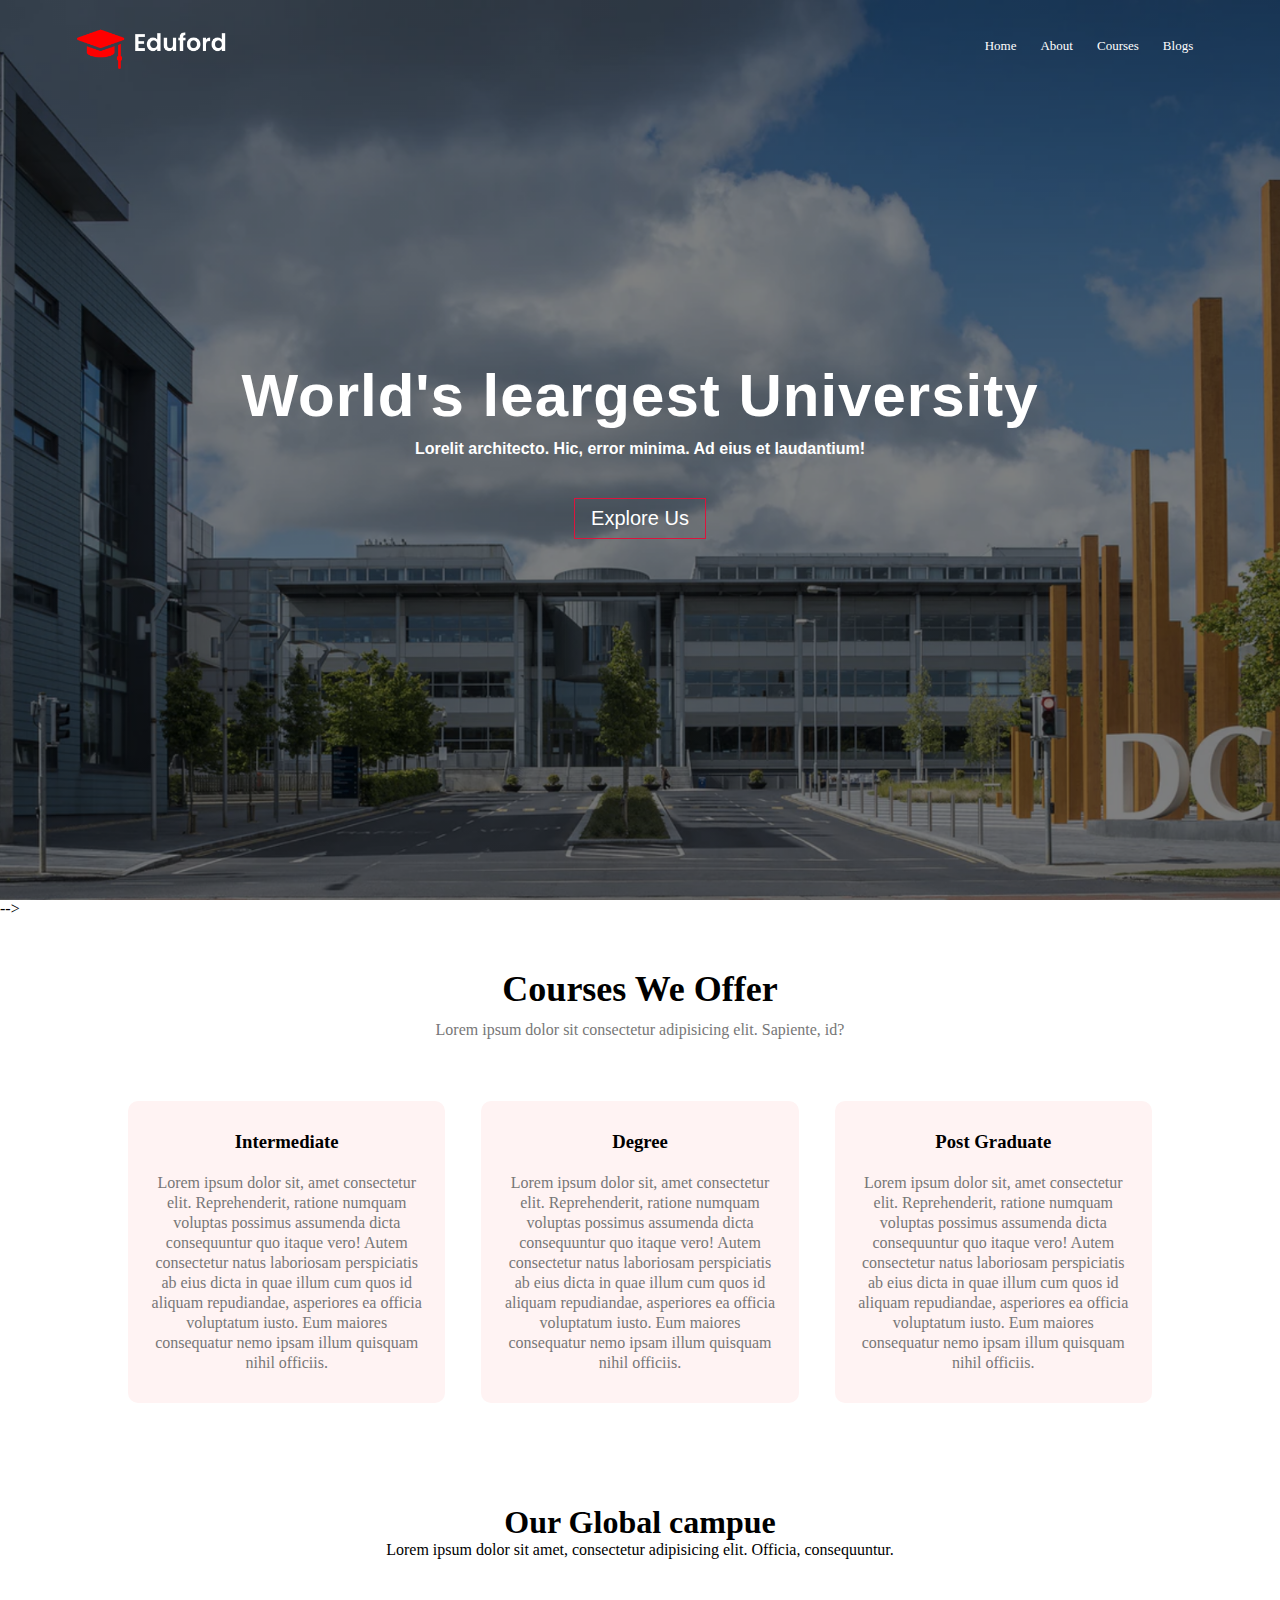
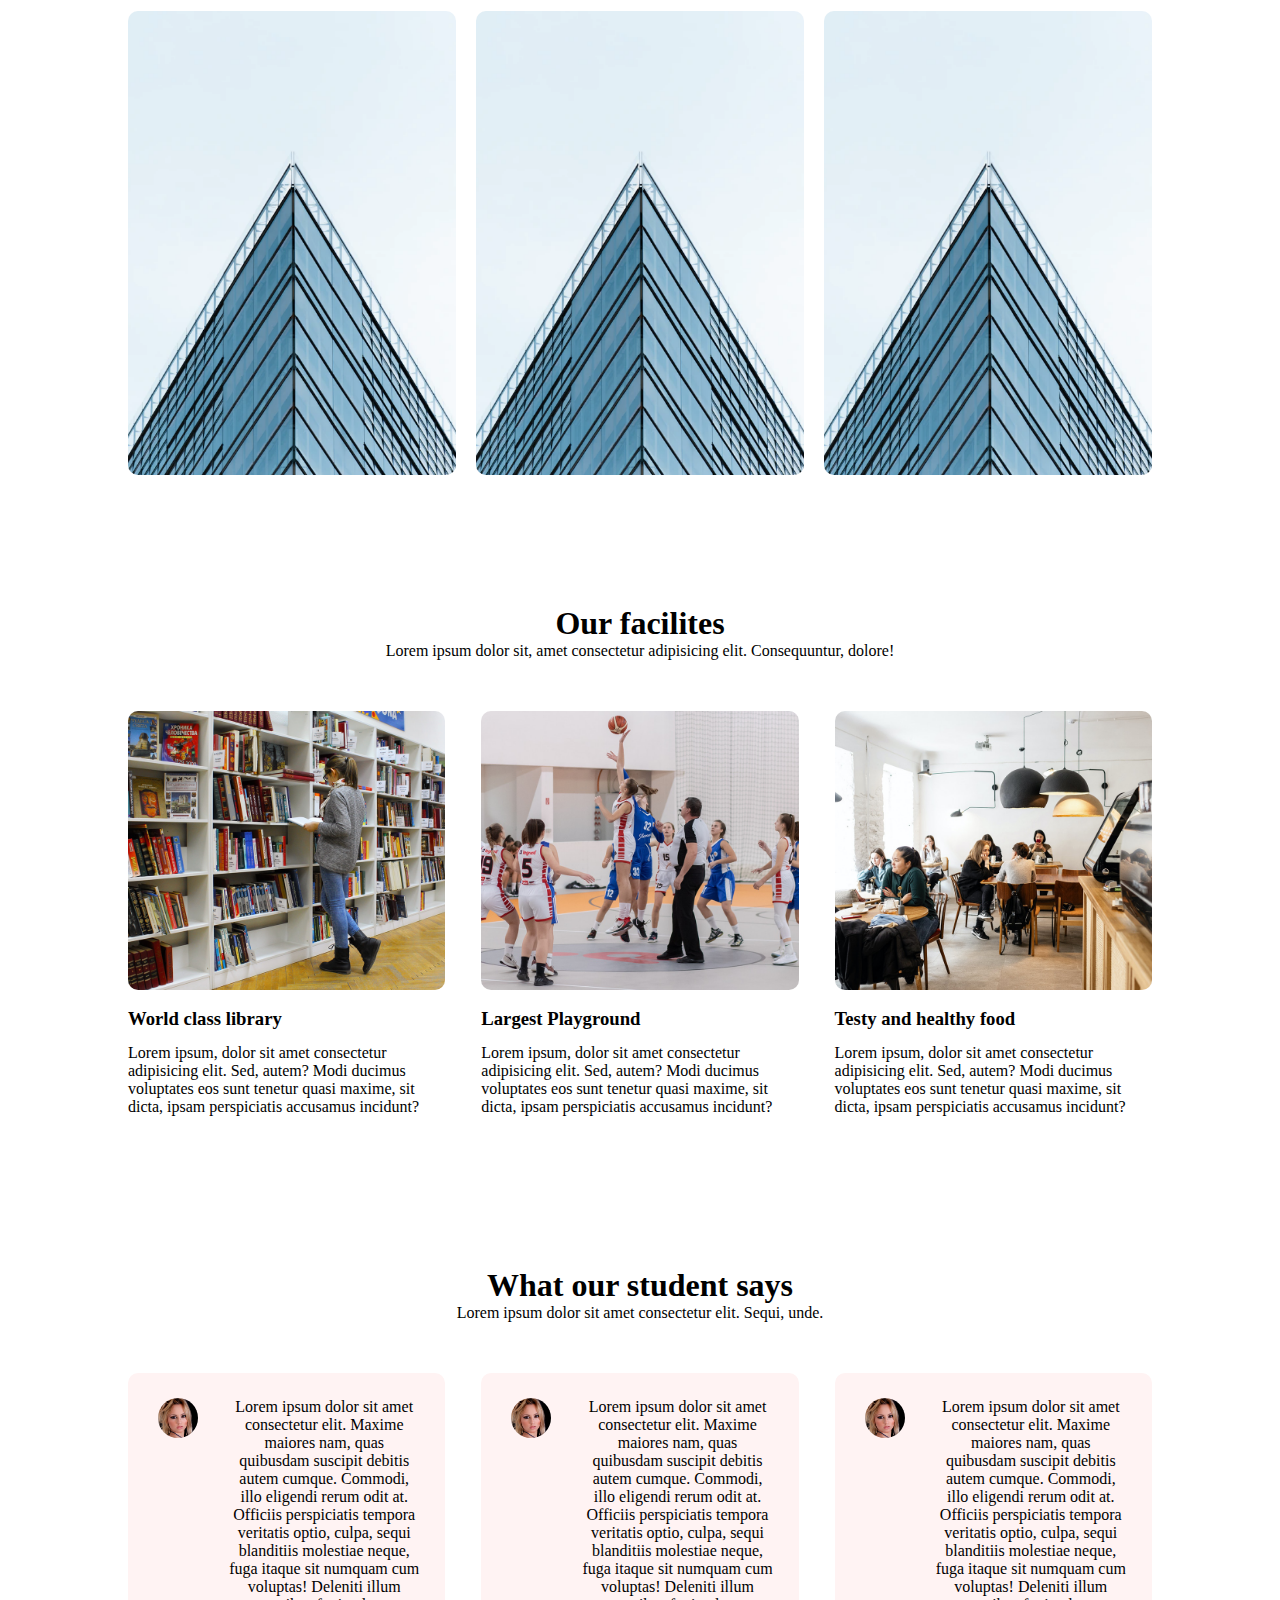
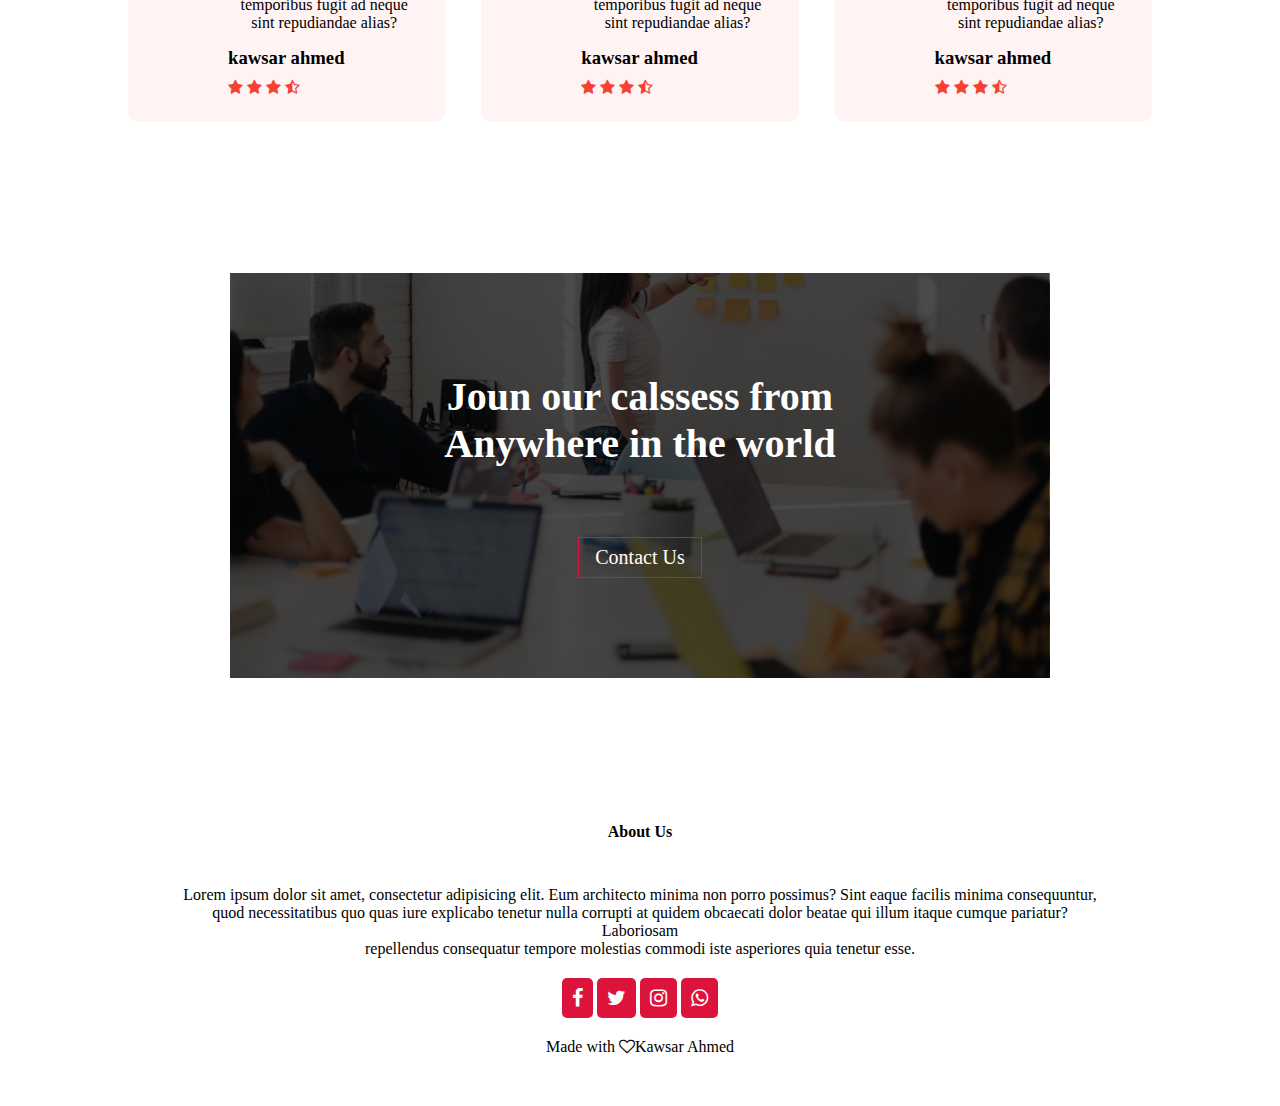
==== index.html @ 9472963b "init" ====
<!DOCTYPE html>
<html lang="en">
<head>
    <meta charset="UTF-8">
    <meta http-equiv="X-UA-Compatible" content="IE=edge">
    <meta name="viewport" content="width=device-width, initial-scale=1.0">
    <title>College website</title>
    <link rel="stylesheet" href="style.css">
    <link rel="stylesheet" href="fontawesome/css/font-awesome.min.css">
</head>
<body>
 <section class="header"> 
     <nav>
         <a href="index.html"><img src="images/logo.png" alt=""></a>
         <div class="nav-links">

            <i onclick="hidemenu()" class="fa fa-times"></i>
             
             <ul>
                 <li><a href="index.html">Home</a></li>
                 <li><a href="about.html">About</a></li>
                 <li><a href="courses.html">Courses</a></li>
                 <li><a href="blogs.html">Blogs</a></li>
             </ul>
         </div>
         <i onclick="showmenu()" class="fa fa-bars"></i>
     </nav>
     

     <div class="textbox">
         <h1>World's leargest University </h1>
         <p>Lorelit architecto. Hic, error minima.
              Ad eius et laudantium! </p>
              <a href="" class="hero-btn">Explore Us</a>
     </div>
 </section> -->

 <!-- Our courses section start -->

 <section class="courses">
     <h1> Courses We Offer</h1>
     <p>Lorem ipsum dolor sit 
          consectetur adipisicing elit. Sapiente, id?</p> 

    <div class="row">
        <div class="course-col">
            <h3>Intermediate</h3>
            <p>Lorem ipsum dolor sit, amet consectetur 
             elit. Reprehenderit, ratione numquam voluptas possimus assumenda dicta consequuntur quo itaque vero! Autem consectetur natus laboriosam perspiciatis ab 
                  eius dicta in quae illum cum quos id aliquam repudiandae, asperiores ea officia voluptatum iusto. Eum maiores consequatur nemo ipsam illum quisquam nihil officiis.</p>
        </div> 
        <div class="course-col">
            <h3>Degree</h3>
            <p>Lorem ipsum dolor sit, amet consectetur 
             elit. Reprehenderit, ratione numquam voluptas possimus assumenda dicta consequuntur quo itaque vero! Autem consectetur natus laboriosam perspiciatis ab 
                  eius dicta in quae illum cum quos id aliquam repudiandae, asperiores ea officia voluptatum iusto. Eum maiores consequatur nemo ipsam illum quisquam nihil officiis.</p>
        </div>

        <div class="course-col">
            <h3>Post Graduate</h3>
            <p>Lorem ipsum dolor sit, amet consectetur 
             elit. Reprehenderit, ratione numquam voluptas possimus assumenda dicta consequuntur quo itaque vero! Autem consectetur natus laboriosam perspiciatis ab 
                  eius dicta in quae illum cum quos id aliquam repudiandae, asperiores ea officia voluptatum iusto. Eum maiores consequatur nemo ipsam illum quisquam nihil officiis.</p>
        </div>

    </div>
 </section>

<!-- =======courses section end======= -->


<!-- =======campus secton start======= -->

<section class="campus">
    <h1>Our Global campue</h1>
    <p>Lorem ipsum dolor sit amet, consectetur adipisicing elit. Officia, consequuntur.</p>
      
    <div class="row">
        <div class="campus-col">
            <img src="images/london.png " alt="">
            <div class="layer">
                <h2>London</h2>
            </div>
        </div>
    <div class="campus-col">
            <img src="images/london.png " alt="">
            <div class="layer">
                <h2>London</h2>
            </div>
      </div>

      <div class="campus-col">
        <img src="images/london.png " alt="">
        <div class="layer">
            <h2>London</h2>
        </div>
    </div>


    </div>
</section>


<!-- =======campus section end ======= -->
<!-- =======our facilitys starts ======= -->

<section class="facilities">
    <h1> Our facilites</h1>
    <p>Lorem ipsum dolor sit, amet consectetur adipisicing elit. Consequuntur, dolore!</p>    
     <div class="row">
         <div class="facilites-col">
             <img src="images/library.png" alt="">
             <h3>World class library</h3>
             <p>Lorem ipsum, dolor sit amet consectetur adipisicing elit. Sed, autem? Modi ducimus voluptates eos sunt tenetur quasi maxime, 
             sit dicta, ipsam perspiciatis accusamus incidunt?</p>
         </div>
         <div class="facilites-col">
            <img src="images/basketball.png" alt="">
            <h3>Largest Playground</h3>
            <p>Lorem ipsum, dolor sit amet consectetur adipisicing elit. Sed, autem? Modi ducimus voluptates eos sunt tenetur quasi maxime, 
            sit dicta, ipsam perspiciatis accusamus incidunt?</p>
        </div>
        <div class="facilites-col">
            <img src="images/cafeteria.png" alt="">
            <h3>Testy and healthy food</h3>
            <p>Lorem ipsum, dolor sit amet consectetur adipisicing elit. Sed, autem? Modi ducimus voluptates eos sunt tenetur quasi maxime, 
            sit dicta, ipsam perspiciatis accusamus incidunt?</p>
        </div>

        </div>
</section>
<!-- =========Facilitys end ========================= -->
<!-- =========Testemonial start============ -->

<section class="testimonials">
    <h1>What our student says</h1>
    <p>Lorem ipsum dolor sit amet consectetur 
    elit. Sequi, unde.</p>

    <div class="row">
        <div class="testimonial-col">
            <img src="images/user1.jpg" alt="">
            <div>
                <p>
                    Lorem ipsum dolor sit amet consectetur 
                     elit. Maxime maiores nam, quas quibusdam suscipit
                      debitis autem cumque. Commodi, illo eligendi 
                       rerum odit at. Officiis perspiciatis tempora veritatis optio, culpa, sequi blanditiis molestiae neque, fuga itaque sit numquam cum voluptas! Deleniti illum 
                     temporibus fugit ad neque sint repudiandae alias?
                </p>
                <h3> kawsar ahmed</h3>
                <i class="fa fa-star"></i>
                <i class="fa fa-star"></i>
                <i class="fa fa-star"></i>
                <i class="fa fa-star-half-o"></i>


            </div>
        </div> 
        <div class="testimonial-col">
            <img src="images/user1.jpg" alt="">
            <div>
                <p>
                    Lorem ipsum dolor sit amet consectetur 
                     elit. Maxime maiores nam, quas quibusdam suscipit
                      debitis autem cumque. Commodi, illo eligendi 
                       rerum odit at. Officiis perspiciatis tempora veritatis optio, culpa, sequi blanditiis molestiae neque, fuga itaque sit numquam cum voluptas! Deleniti illum 
                     temporibus fugit ad neque sint repudiandae alias?
                </p>
                <h3> kawsar ahmed</h3> 
                <i class="fa fa-star"></i>
                <i class="fa fa-star"></i>
                <i class="fa fa-star"></i>
                <i class="fa fa-star-half-o"></i>
            </div>
        </div>

        <div class=" testimonial-col">
            <img src="images/user1.jpg" alt="">
            <div>
                <p>
                    Lorem ipsum dolor sit amet consectetur 
                     elit. Maxime maiores nam, quas quibusdam suscipit
                      debitis autem cumque. Commodi, illo eligendi 
                       rerum odit at. Officiis perspiciatis tempora veritatis optio, culpa, sequi blanditiis molestiae neque, fuga itaque sit numquam cum voluptas! Deleniti illum 
                     temporibus fugit ad neque sint repudiandae alias?
                </p>
                <h3> kawsar ahmed</h3>
                <i class="fa fa-star"></i>
                <i class="fa fa-star"></i>
                <i class="fa fa-star"></i>
                <i class="fa fa-star-half-o"></i>
            </div>
        </div>

    </div>
</sectiion>

<!-- ============ Testimonial section start=========================== -->


<!-- ============ call to action section=========================== -->
<section class="cta">
    <h1> Joun our calssess from <br> Anywhere in the world </h1>
    <a href="" class="hero-btn">Contact Us</a>

</section>

<!-- =============cta end============ -->



<!-- =============foooter sectioon start============== -->
<section class="footer">
    <h4> About Us </h4>
    <p>Lorem ipsum dolor sit amet, consectetur adipisicing elit. Eum architecto minima non porro possimus? Sint eaque facilis minima consequuntur, quod necessitatibus quo quas iure explicabo tenetur nulla corrupti at quidem obcaecati dolor beatae qui illum itaque cumque pariatur? Laboriosam <br>
     repellendus consequatur tempore molestias commodi iste asperiores 
     quia tenetur esse.</p>
     <div class="icons">
        <i class="fa fa-facebook"></i>
        <i class="fa fa-twitter"></i>
        <i class="fa fa-instagram"></i>
        <i class="fa fa-whatsapp"></i>
         
     </div>
    
     <p> Made with <i class="fa fa-heart-o"></i>Kawsar Ahmed</p>
</section>
<!-- =============foooter sectioon End============== -->








 <script>
     var navlinks=document.querySelector(".nav-links")
     function hidemenu(){
        navlinks.style.right="-200px"

     }
     function showmenu(){
        navlinks.style.right="0"


     }
 </script>
</body>
</html>
---- style.css ----
*{
    margin: 0;
    padding: 0;
    box-sizing: border-box;
    
    

}
.header{
    height: 100vh;
    width: 100%;
    background-image: linear-gradient(rgba(0,0,0,0.5),
    rgba(0,0,0,0.5)),
    url(images/banner.png);
    background-position: center;
    background-size: cover;
    position: relative;
    
}

nav{
    display: flex;
    align-items: center;
    justify-content: space-between;
    padding: 2% 6%;
    
}
nav img{
    width: 150px;
}
.nav-links{
    flex: 1;
    text-align: right;
}
.nav-links ul li{
    list-style-type: none;
    display: inline-block;
    padding: 8px 10px;
    
    position: relative;
}
.nav-links ul li::after{
    content: '';
    width: 0%;
    height: 2px;
    background-color: crimson;
    display: block;
    margin: 3px auto;
    transition: .5s;

}
.nav-links ul li:hover::after{
    width: 100%;
}
.nav-links ul li a{
    color: white;
    text-decoration: none;
    font-size: 13px;

}

.textbox{
    color: #fff;
    width: 90%;
    
    text-align: center;
    position: absolute;
    
    
    position: absolute;
    top: 50%;
    left: 50%;
    transform: translate(-50%,-50%);
    font-family:'Franklin Gothic Medium', 'Arial Narrow', Arial, sans-serif;
    


}
.textbox h1{
    letter-spacing: 1px;
    font-size: 60px;
}
.textbox p{
    font-weight: bold;
    color:#fff;
    padding: 10px 50px;
}
.hero-btn{
    border: 1px solid crimson;
    display: inline-block;
    padding: .5rem  1rem;
    color: white;
    font-size: 20px;
    margin-top: 30px;
    text-decoration: none;
    transition: .5s;
}
.hero-btn:hover{
    background-color: crimson;
}

.header .fa{
    display: none;
}

@media (max-width:700px){

    .header{
        overflow-x: hidden;
    }
 .nav-links ul li{
        display: block;
        padding:5px 10px;

        
    }
    
    .nav-links{
        position: absolute;
        height: 100vh;
        background-color: red;
        top: 0;
        right: -200px;
        width: 200px;
        z-index: 2;
        text-align: left;
        padding: 30px;
        transition: 1s;
        
    }

    .header .fa{
        display: block;
        color: white;
        
    }
    .textbox h1{
        font-size: 20px;
    }
    .textbox p{
        font-weight: normal;
        font-size: 13px;
    }
}


/* ==========our ourses start============= */
.courses{
    width: 80%;
    padding-top: 50px;
    text-align: center;
    margin: auto;

}
.courses h1{
    font-size: 36px;
    font-weight: 600;
}
.courses p{
     line-height: 20px;
     color: #777;
     padding:10px
}

.row{
    display: flex;
    margin-top: 5%;
    justify-content: space-between;

}

.course-col{
    flex-basis: 31%;
    border-radius: 10px;
    background-color:#fff3f3 ;
    margin-bottom: 5%;
    padding:20px 12px;
    transition: .5s;
    
}
h3{
    text-align: center;
    font-weight: 600;
    margin: 10px 0;
}
.course-col:hover{
    box-shadow: 0 0 20px 0px rgba(0,0,0,0.2);
}

@media(max-width:700px){
    .row{
        flex-direction: column;
    }
}

/*=======campus section=======*/

.campus{
    width: 80%;
    padding-top: 50px;
    text-align: center;
    margin:auto;
}
.campus-col{
    flex-basis: 32%;
    border-radius: 10px;
    margin-bottom: 30px;
    position: relative;
    overflow:hidden ;


}
.campus-col img{
    width: 100%;
    display: block;

}

.layer{
background: transparent;
height: 100%;
width: 100%;
position: absolute;
top: 0;
left: 0;
transition: 0.5s;

 
}
.layer:hover{
    background: rgba(226,0,0,0.7);
}
.layer h2{
    color:#fff;
    position: absolute;
    
    width: 100%;
    bottom: 0;
    left: 50%;
    transform: translateX(-50%);
    opacity: 0;
    transition: 0.5s;
}
.layer:hover h2{
    bottom: 49%;
    opacity: 1;
}


/* ====facilities ======*/

.facilities {
    width: 80%;
    margin: auto;
    text-align: center;
    padding-top: 100px;
    
    
}

.facilites-col{
    flex-basis: 31%;
    border-radius: 10px;
    padding-bottom: 5%;
    text-align: left;

}
.facilites-col img{
    width: 100%;
    border-radius: 10px;
}
.facilites-col p{
    padding: 0;
    text-align: left;

}
.facilites-col h3{
    text-align:left;
    margin-top: 14px;
    margin-bottom: 14px;

}


/* ===== Testemonials========= */

.testimonials{
    padding-top: 100px;
     
    width: 80%;
    margin: auto;
} 
.testimonials >h1,p{
    text-align: center;
}

.testimonial-col{
    flex-basis: 31%;
    border-radius: 10px;
    margin-bottom: 5%;
    background: #fff3f3;
    padding: 25px;
    cursor: pointer;
    display: flex;


}
.testimonial-col img{
       height: 40px;
       margin-left: 5px;
       margin-right: 30px;
       border-radius: 50%;
}

.testimonial-col p{
    padding: 0;
}
.testimonial-col h3{
    margin-top: 15px;
    text-align: left;

}

.testimonial-col .fa{
    text-align: left;
    color: #f44336;
}

@media (max-width:600px){
    .testimonial-col img{
        margin-left: 0;
        margin-right: 15px;
    }
}


/* ========== cta section================== */

.cta{
    text-align: center;
    width: 80%;
    margin: 100px auto;
    background-image: linear-gradient(rgba(0,0,0,0.7),
    rgba(0,0,0,0.7)),url(images/banner2.jpg);
    padding: 100px 0;
    
    background-position: center;
    background-size: cover;
    
}
.cta h1{
    color: white;
    margin-bottom: 40px;
    font-size: 40px;

}



@media (max-width:700px){

    .cta h1{
        font-size: 20px;
    }
}


/* ==================foter=============== */

.footer{
    text-align: center;
    width: 100%;
    padding: 30px 0;
}

.footer h4{
    margin-bottom: 25px;
    margin-top: 15px;
}
.footer p{
    padding: 20px 50px;
}
.icons .fa{
    color: white;
    font-size: 20px;
    background-color: crimson;
    border-radius: 5px;
    padding: 10px;

}


/* ==============about us page ============= */

.sub-header{
overflow-x: hidden;

height: 50vh;
width: 100%;
background-image: linear-gradient(rgba(0,0,0,0.5),
rgba(0,0,0,0.5)),
url(images/background.jpg);
background-position: center;
background-size: cover;
text-align: center;



}
.sub-header .fa{
    color: white;
}
.sub-header h1{
    color: #fff;
    font-size: 36px;
    margin-top: 50px;
}
.sub-header .fa{
    display: none;
}

@media(max-width:700px){
    .sub-header{
 
      overflow-x: hidden;
      position: relative;
    }
    
    .sub-header .fa{
        display: block;
    }
}

.about-us{
    width: 80%;
    margin: auto;
    padding-top: 80px;
    padding-bottom: 50px;
}

.about-col{
    flex-basis: 48%;
    padding: 30px 2px;
}
.about-col img{
    width: 100%;

}
.about-col h1{
    padding-top: 0;
    
}
.about-col p{
    padding: 15px 0 25px;
}

.red-btn{
border: 1px solod #f44336;
background: transparent;
color: #f44336;
}
.red-btn:hover{
    color: #fff;
}


/* ========blog-content=========== */
.blog-content{
    width: 80%;
    padding: 60px 0;
    margin: auto;

}
.blog-left{
    flex-basis: 65%;
}
.blog-left img{
    width: 100%;
}
.blog-left h2{
    color: #222;
    font-weight: 600;
    margin: 30px 0;
}
.blog-left p{
    text-align: left;
    padding: 0;
    color: #999;
}

.blog-right {
    flex-basis: 32%;
     
}

.blog-right h3{
    background-color: #f44336;
    color: #fff;
    padding: 7px 0;
    font-size: 16px;
    margin-bottom: 20px;
}
.blog-right div{
    display: flex;
    align-items: center;
    justify-content: space-between;
    color: #555;
    padding: 8px;
}

.comment-box{
    border: 1px solid #eee;
    margin:50px 0;
    padding: 10px 20px;
    text-align: left;
    
}
.comment-box h3{
    text-align: left;
}
.comment-form input, .comment-box textarea{
   width: 100%;
   padding: 10px;
   margin: 15px 0;
   background: #f0f0f0;
   border: 0;
   outline: none;
   text-align: left;

}
textarea{
    margin-left: -10px;
}
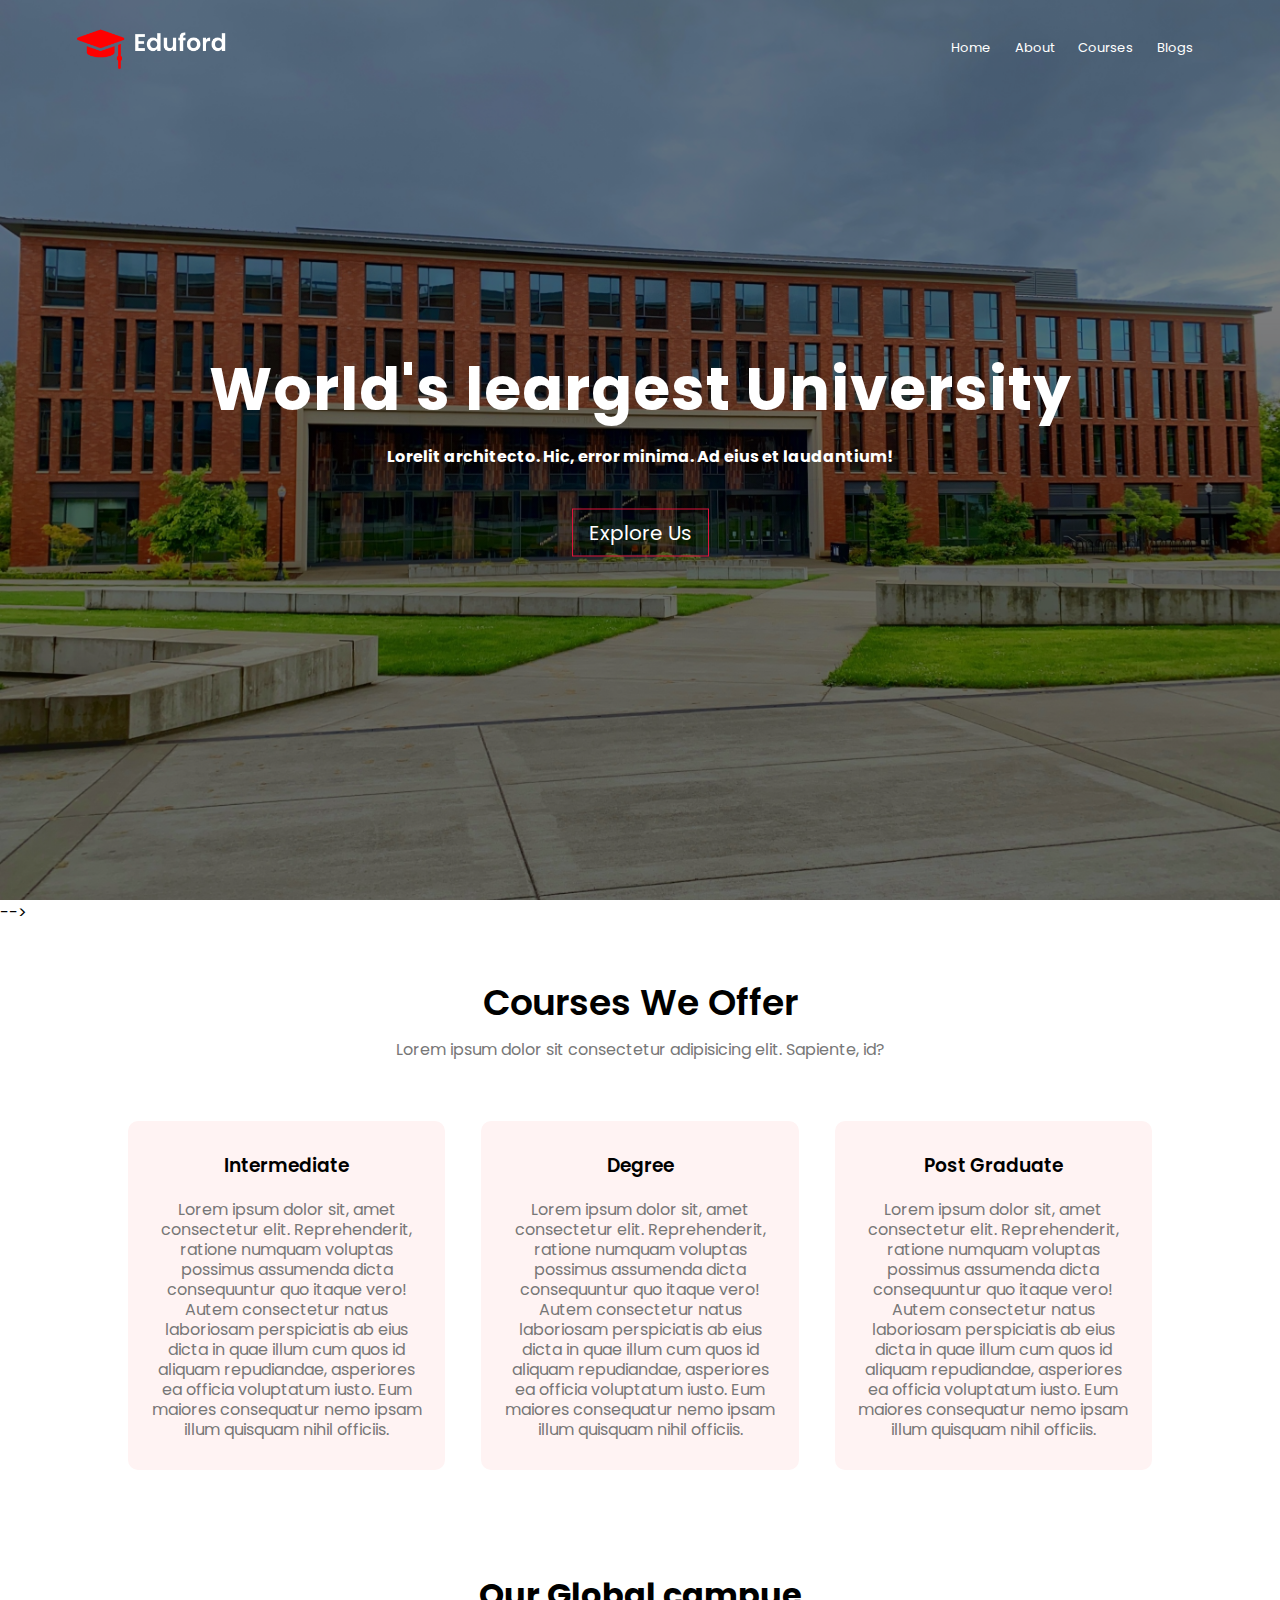
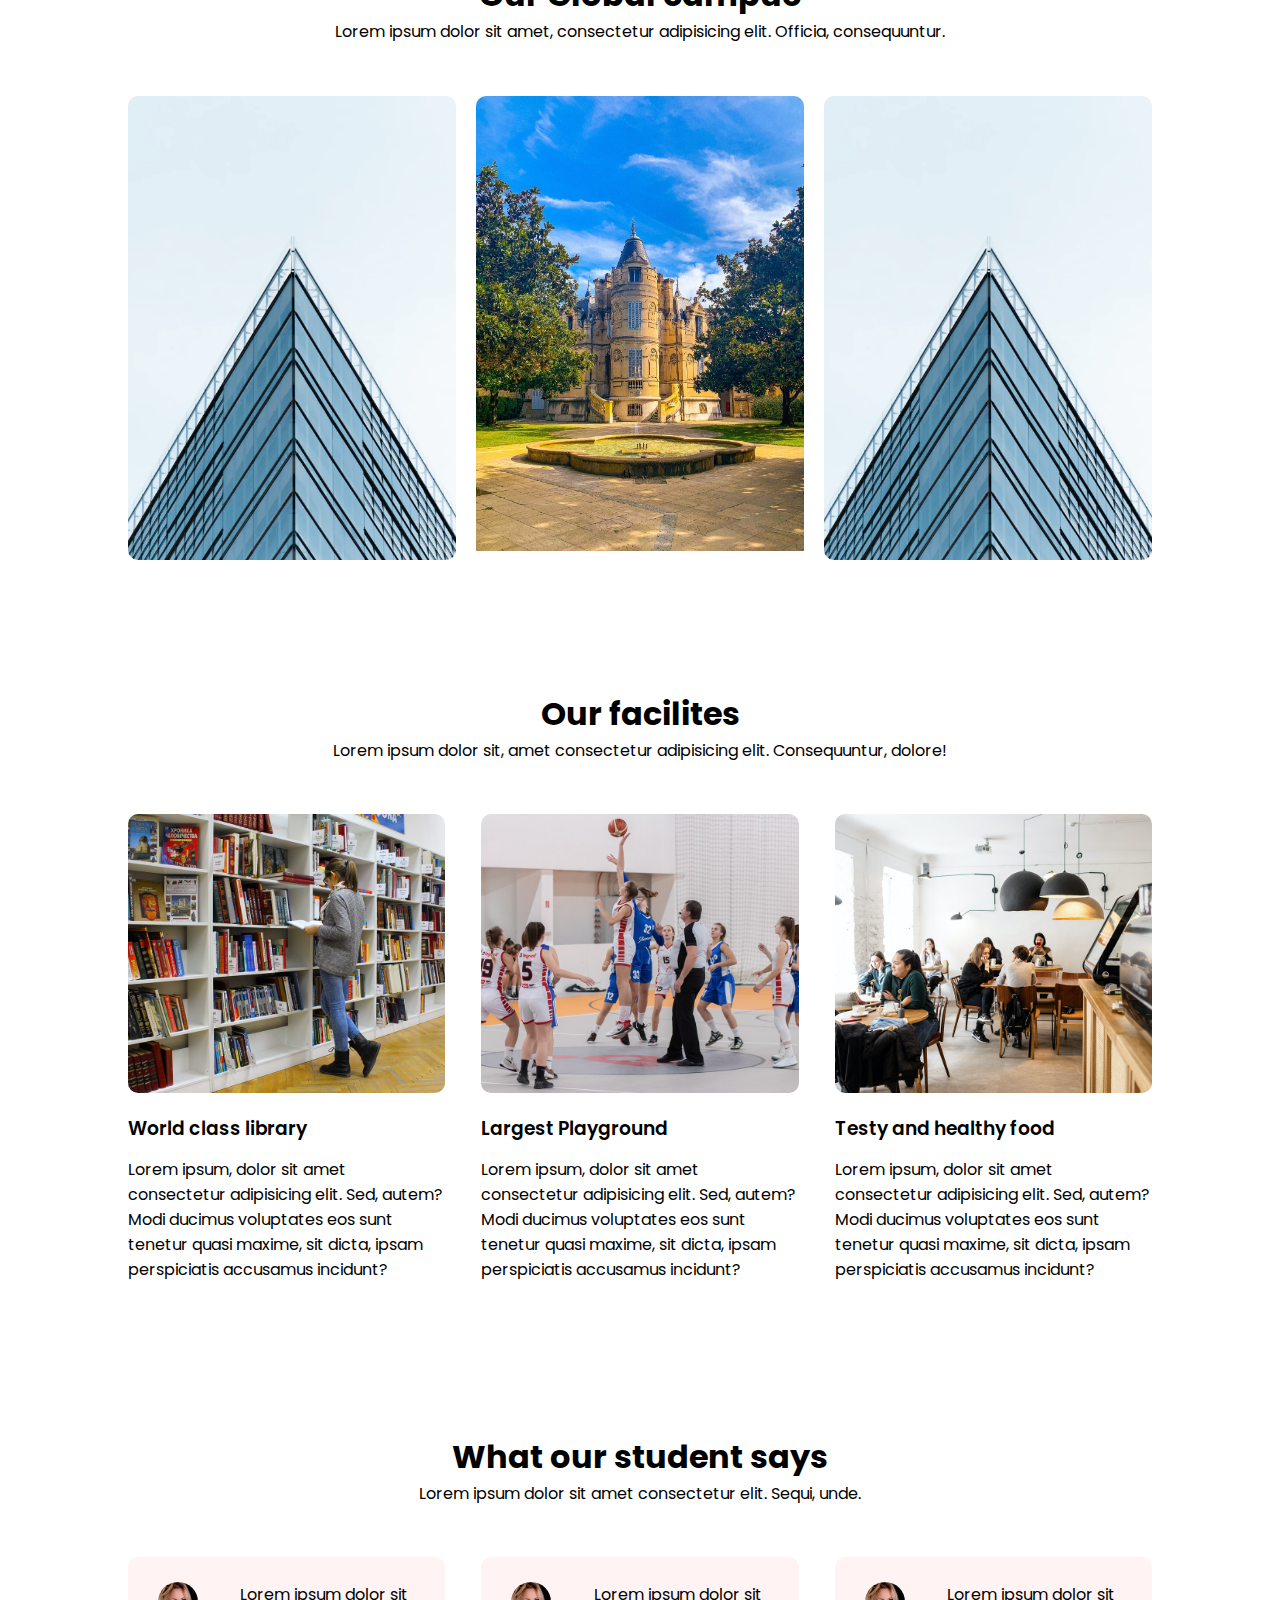
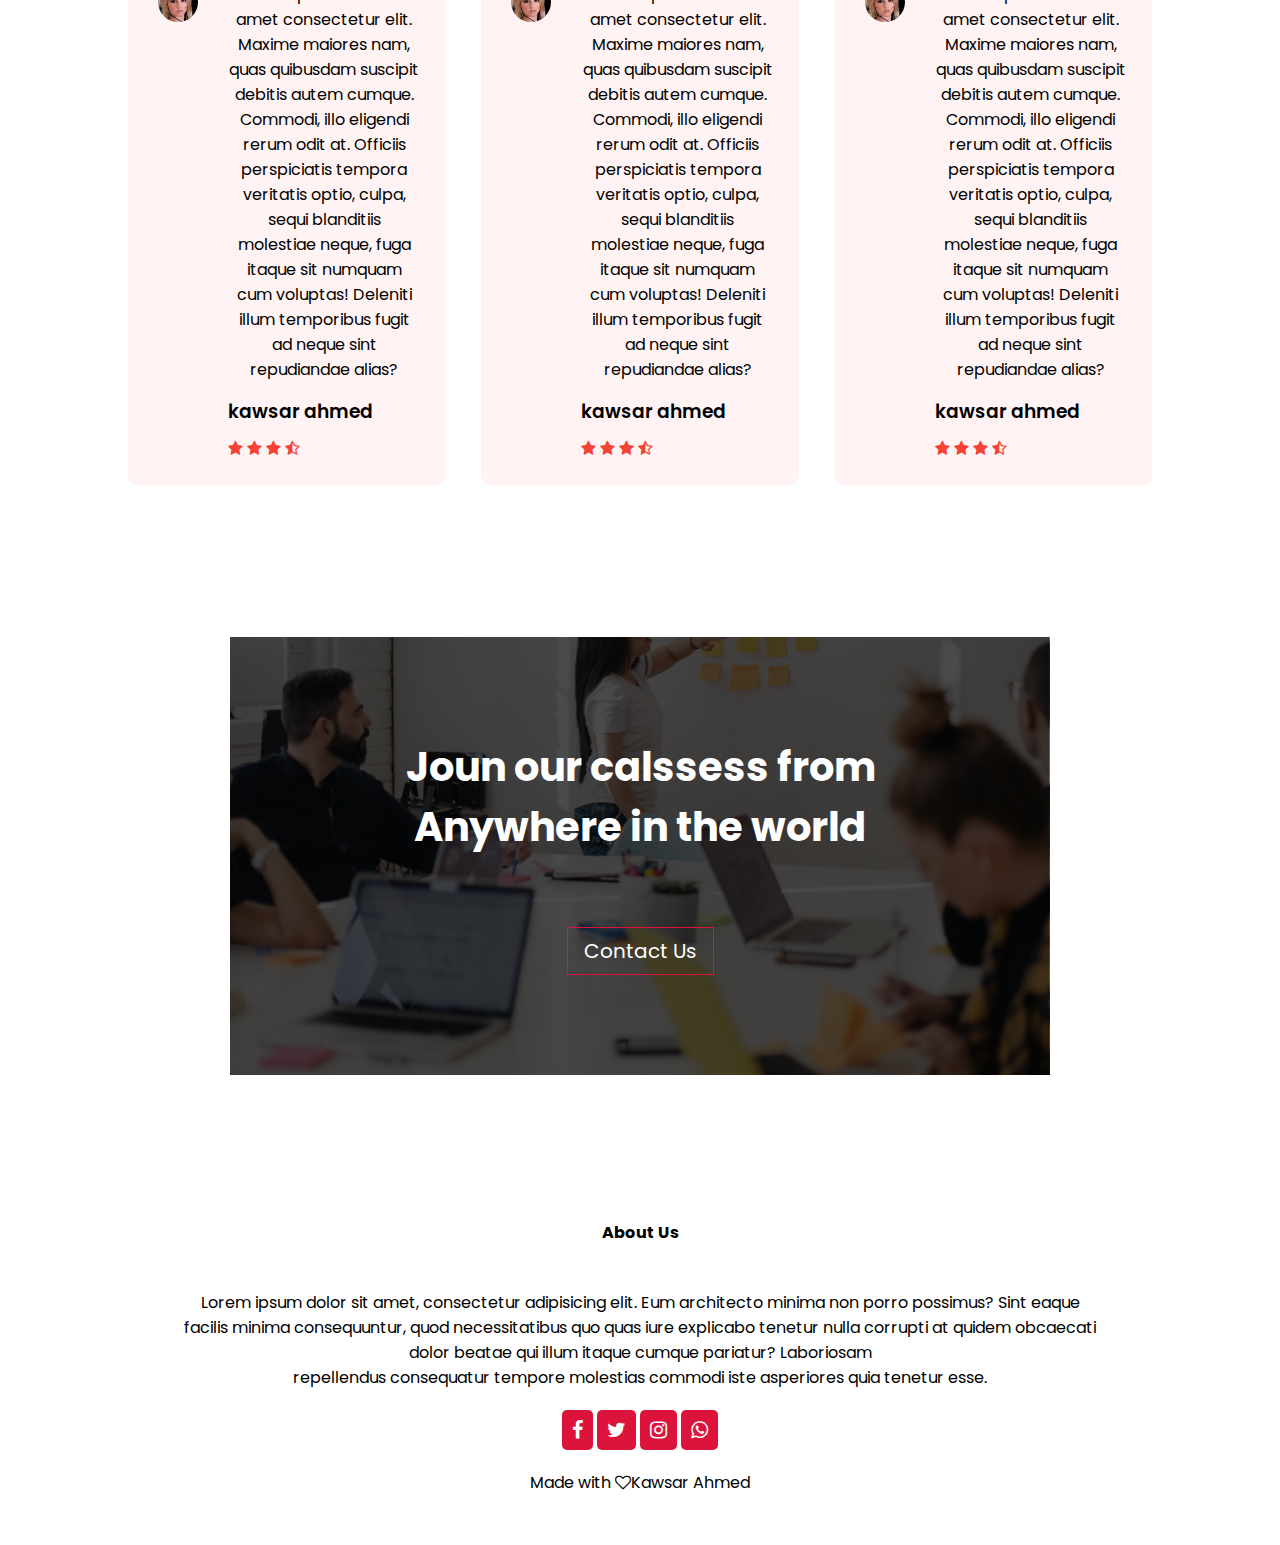
==== commit edbff90b: "bg chnage in style.css" ====
--- a/index.html
+++ b/index.html
@@ -83,7 +83,7 @@
             </div>
         </div>
     <div class="campus-col">
-            <img src="images/london.png " alt="">
+            <img src="images/campus1.jpg" alt="">
             <div class="layer">
                 <h2>London</h2>
             </div>
--- a/style.css
+++ b/style.css
@@ -1,7 +1,14 @@
+
+@import url('https://fonts.googleapis.com/css2?family=Poppins:wght@100;200&display=swap');
+
+
+
+
 *{
     margin: 0;
     padding: 0;
     box-sizing: border-box;
+    font-family: 'Poppins', sans-serif;
     
     
 
@@ -11,7 +18,7 @@
     width: 100%;
     background-image: linear-gradient(rgba(0,0,0,0.5),
     rgba(0,0,0,0.5)),
-    url(images/banner.png);
+    url(images/mainbg.jpg);
     background-position: center;
     background-size: cover;
     position: relative;
@@ -228,7 +235,7 @@
  
 }
 .layer:hover{
-    background: rgba(226,0,0,0.7);
+    background: rgba(139, 99, 177, 0.7);
 }
 .layer h2{
     color:#fff;
@@ -423,7 +430,7 @@
     .sub-header{
  
       overflow-x: hidden;
-      position: relative;
+      
     }
     
     .sub-header .fa{
